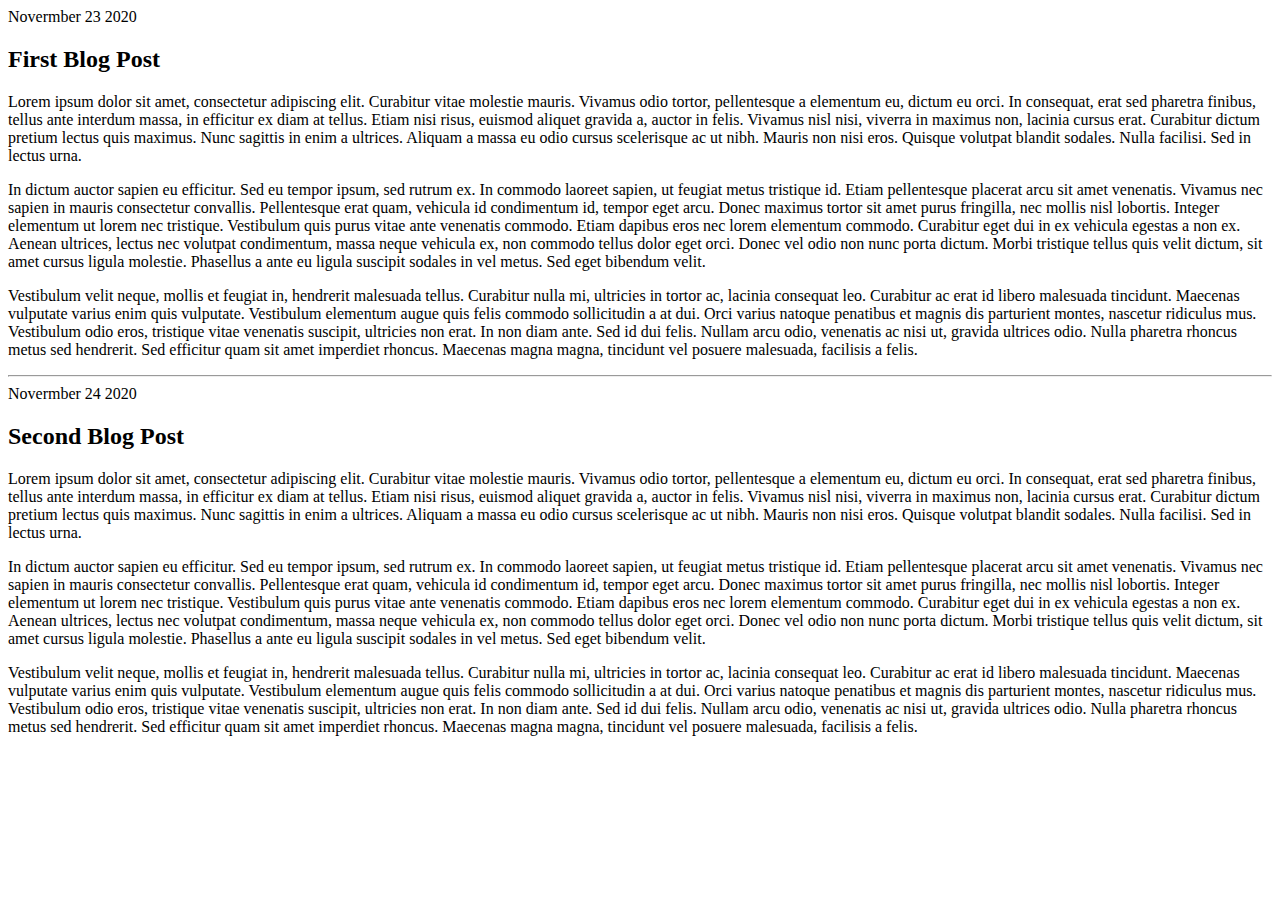
==== blog.html @ da4a7b7b "Create blog.html" ====
<!DOCTYPE html>
<html lang="en">

<head>
    <meta charset="UTF-8">
    <meta name="viewport" content="width=device-width, initial-scale=1.0">
    <title>Blog</title>
    <link rel="preconnect" href="https://fonts.gstatic.com">
    <link href="https://fonts.googleapis.com/css2?family=Source+Sans+Pro&display=swap" rel="stylesheet">
    <link rel="stylesheet" type="text/css" href="blog.css">
</head>

<body>
    <div class="date">Novermber 23 2020 </div>
    <div>
        <h2>First Blog Post</h2>
        <p>Lorem ipsum dolor sit amet, consectetur adipiscing elit. Curabitur vitae molestie mauris. Vivamus odio
            tortor, pellentesque a elementum eu, dictum eu orci. In consequat, erat sed pharetra finibus, tellus ante
            interdum massa, in efficitur ex diam at tellus. Etiam nisi risus, euismod aliquet gravida a, auctor in
            felis. Vivamus nisl nisi, viverra in maximus non, lacinia cursus erat. Curabitur dictum pretium lectus quis
            maximus. Nunc sagittis in enim a ultrices. Aliquam a massa eu odio cursus scelerisque ac ut nibh. Mauris non
            nisi eros. Quisque volutpat blandit sodales. Nulla facilisi. Sed in lectus urna.</p>
        <p>In dictum auctor sapien eu efficitur. Sed eu tempor ipsum, sed rutrum ex. In commodo laoreet sapien, ut
            feugiat metus tristique id. Etiam pellentesque placerat arcu sit amet venenatis. Vivamus nec sapien in
            mauris consectetur convallis. Pellentesque erat quam, vehicula id condimentum id, tempor eget arcu. Donec
            maximus tortor sit amet purus fringilla, nec mollis nisl lobortis. Integer elementum ut lorem nec tristique.
            Vestibulum quis purus vitae ante venenatis commodo. Etiam dapibus eros nec lorem elementum commodo.
            Curabitur eget dui in ex vehicula egestas a non ex. Aenean ultrices, lectus nec volutpat condimentum, massa
            neque vehicula ex, non commodo tellus dolor eget orci. Donec vel odio non nunc porta dictum. Morbi tristique
            tellus quis velit dictum, sit amet cursus ligula molestie. Phasellus a ante eu ligula suscipit sodales in
            vel metus. Sed eget bibendum velit.</p>
        <p>Vestibulum velit neque, mollis et feugiat in, hendrerit malesuada tellus. Curabitur nulla mi, ultricies in
            tortor ac, lacinia consequat leo. Curabitur ac erat id libero malesuada tincidunt. Maecenas vulputate varius
            enim quis vulputate. Vestibulum elementum augue quis felis commodo sollicitudin a at dui. Orci varius
            natoque penatibus et magnis dis parturient montes, nascetur ridiculus mus. Vestibulum odio eros, tristique
            vitae venenatis suscipit, ultricies non erat. In non diam ante. Sed id dui felis. Nullam arcu odio,
            venenatis ac nisi ut, gravida ultrices odio. Nulla pharetra rhoncus metus sed hendrerit. Sed efficitur quam
            sit amet imperdiet rhoncus. Maecenas magna magna, tincidunt vel posuere malesuada, facilisis a felis.</p>
    </div>
    <hr>
    <div>
        <div class="date">Novermber 24 2020 </div>
        <div>
            <h2>Second Blog Post</h2>
            <p>Lorem ipsum dolor sit amet, consectetur adipiscing elit. Curabitur vitae molestie mauris. Vivamus odio
                tortor, pellentesque a elementum eu, dictum eu orci. In consequat, erat sed pharetra finibus, tellus
                ante interdum massa, in efficitur ex diam at tellus. Etiam nisi risus, euismod aliquet gravida a, auctor
                in felis. Vivamus nisl nisi, viverra in maximus non, lacinia cursus erat. Curabitur dictum pretium
                lectus quis maximus. Nunc sagittis in enim a ultrices. Aliquam a massa eu odio cursus scelerisque ac ut
                nibh. Mauris non nisi eros. Quisque volutpat blandit sodales. Nulla facilisi. Sed in lectus urna.</p>
            <p>In dictum auctor sapien eu efficitur. Sed eu tempor ipsum, sed rutrum ex. In commodo laoreet sapien, ut
                feugiat metus tristique id. Etiam pellentesque placerat arcu sit amet venenatis. Vivamus nec sapien in
                mauris consectetur convallis. Pellentesque erat quam, vehicula id condimentum id, tempor eget arcu.
                Donec maximus tortor sit amet purus fringilla, nec mollis nisl lobortis. Integer elementum ut lorem nec
                tristique. Vestibulum quis purus vitae ante venenatis commodo. Etiam dapibus eros nec lorem elementum
                commodo. Curabitur eget dui in ex vehicula egestas a non ex. Aenean ultrices, lectus nec volutpat
                condimentum, massa neque vehicula ex, non commodo tellus dolor eget orci. Donec vel odio non nunc porta
                dictum. Morbi tristique tellus quis velit dictum, sit amet cursus ligula molestie. Phasellus a ante eu
                ligula suscipit sodales in vel metus. Sed eget bibendum velit.</p>
            <p>Vestibulum velit neque, mollis et feugiat in, hendrerit malesuada tellus. Curabitur nulla mi, ultricies
                in tortor ac, lacinia consequat leo. Curabitur ac erat id libero malesuada tincidunt. Maecenas vulputate
                varius enim quis vulputate. Vestibulum elementum augue quis felis commodo sollicitudin a at dui. Orci
                varius natoque penatibus et magnis dis parturient montes, nascetur ridiculus mus. Vestibulum odio eros,
                tristique vitae venenatis suscipit, ultricies non erat. In non diam ante. Sed id dui felis. Nullam arcu
                odio, venenatis ac nisi ut, gravida ultrices odio. Nulla pharetra rhoncus metus sed hendrerit. Sed
                efficitur quam sit amet imperdiet rhoncus. Maecenas magna magna, tincidunt vel posuere malesuada,
                facilisis a felis.</p>
        </div>
</body>

</html>
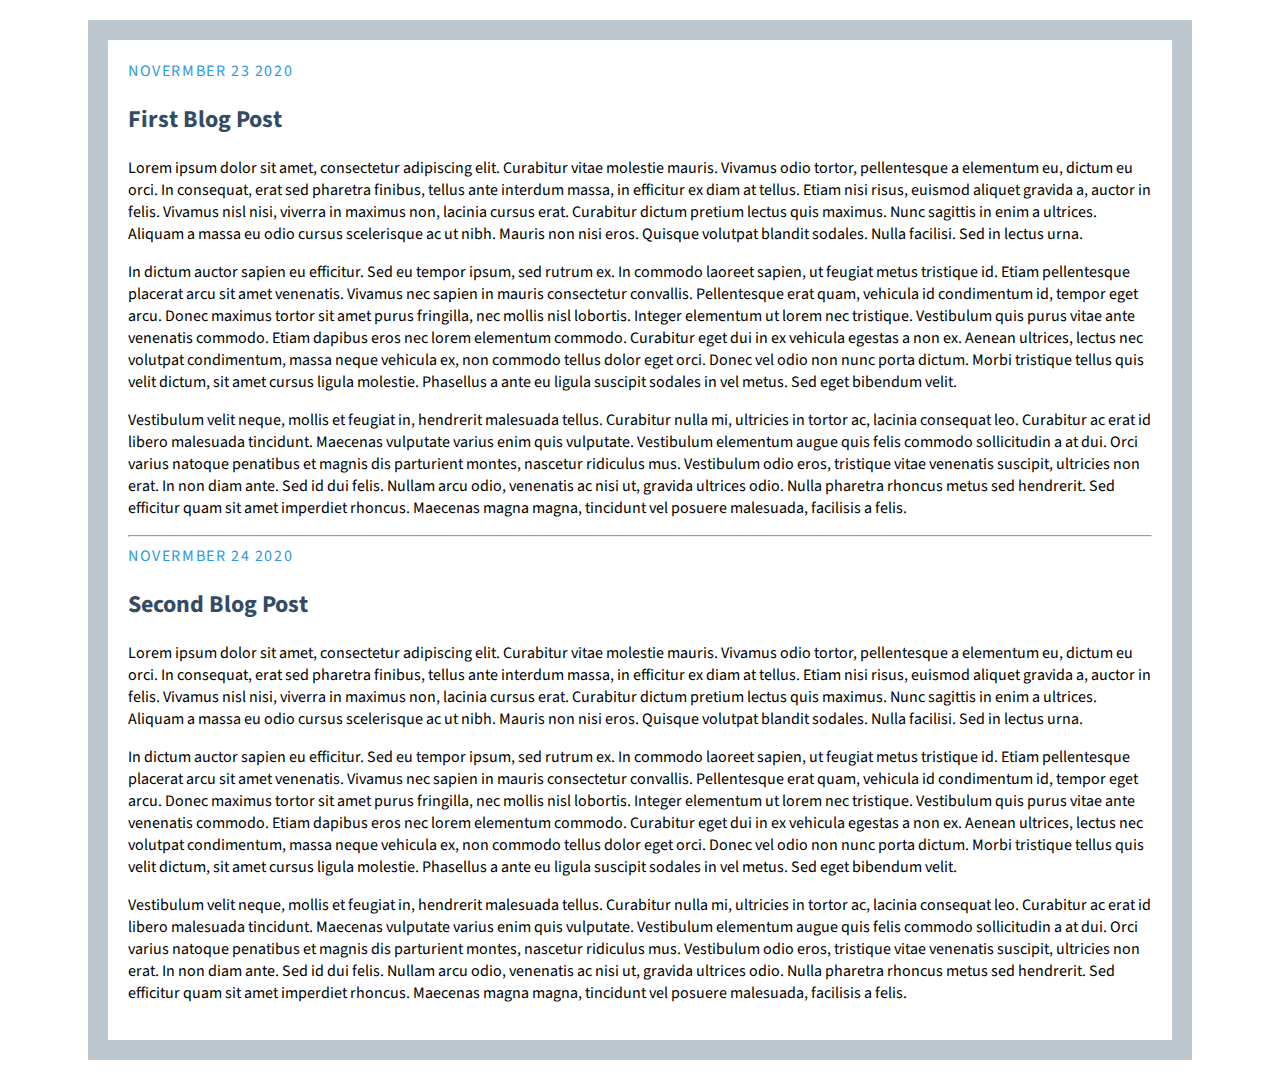
==== commit c3a24a84: "Update blog.html" ====
--- a/blog.html
+++ b/blog.html
@@ -14,7 +14,8 @@
     <div class="date">Novermber 23 2020 </div>
     <div>
         <h2>First Blog Post</h2>
-        <p>Lorem ipsum dolor sit amet, consectetur adipiscing elit. Curabitur vitae molestie mauris. Vivamus odio
+        <p class="first">Lorem ipsum dolor sit amet, consectetur adipiscing elit. Curabitur vitae molestie mauris.
+            Vivamus odio
             tortor, pellentesque a elementum eu, dictum eu orci. In consequat, erat sed pharetra finibus, tellus ante
             interdum massa, in efficitur ex diam at tellus. Etiam nisi risus, euismod aliquet gravida a, auctor in
             felis. Vivamus nisl nisi, viverra in maximus non, lacinia cursus erat. Curabitur dictum pretium lectus quis
--- a/blog.css
+++ b/blog.css
@@ -0,0 +1,16 @@
+body {
+    border: 20px #bdc7cf solid;
+    font-family: 'Source Sans Pro', sans-serif;
+    padding: 20px;
+    width: 80%;
+    margin: 20px auto; }
+
+    h2 {
+        color: #354b63;
+
+    }
+    .date {
+        color: #3098dd;
+text-transform: uppercase;
+letter-spacing: 0.1rem;
+    }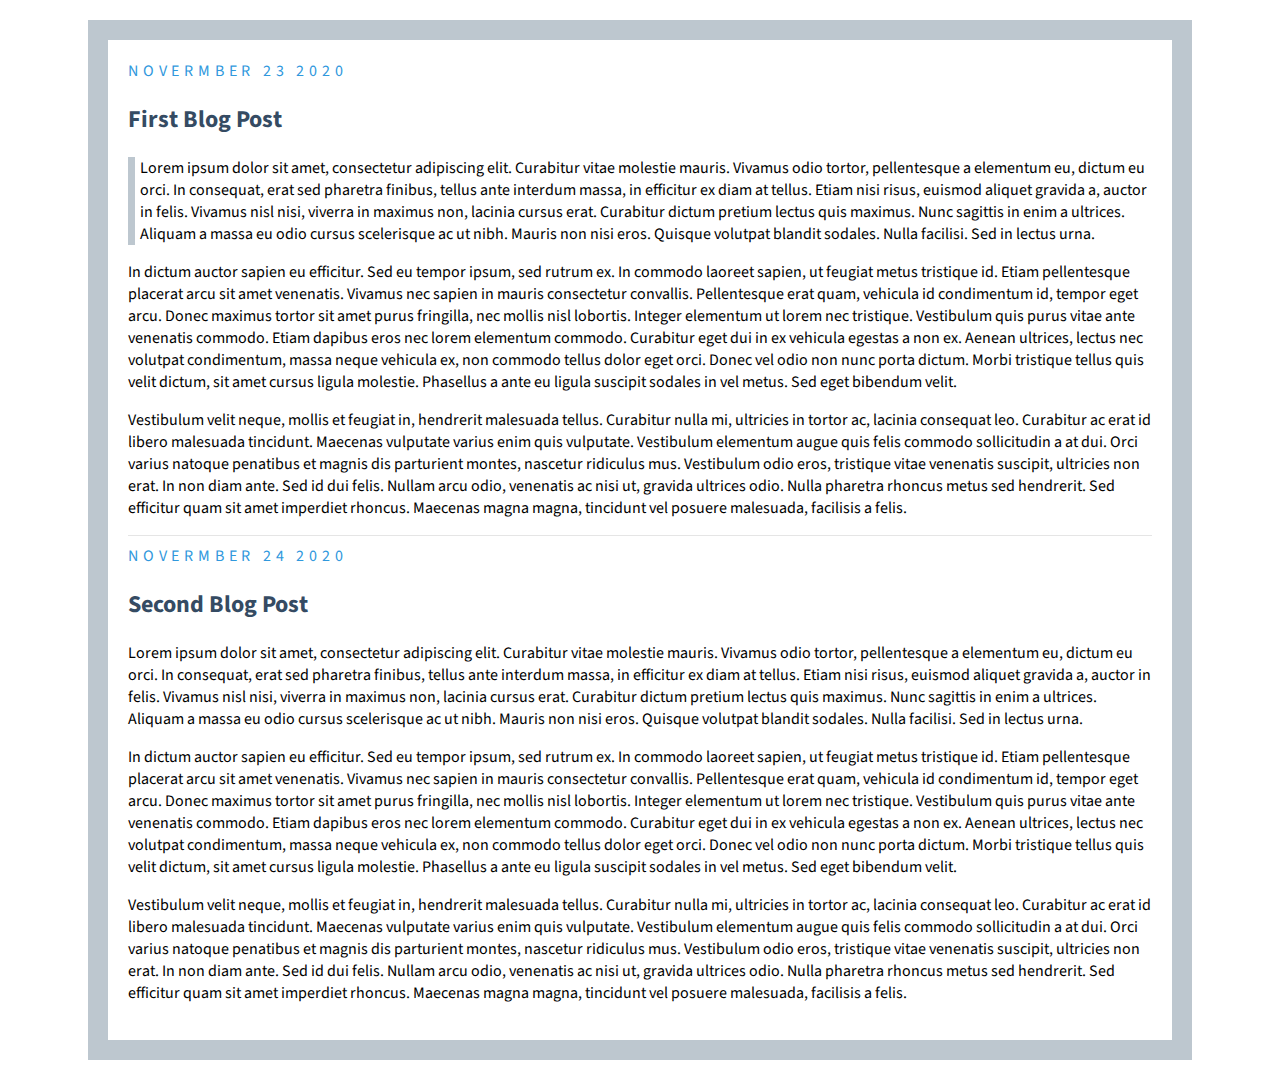
==== commit f69c1c48: "Update blog.html" ====
--- a/blog.html
+++ b/blog.html
@@ -39,34 +39,34 @@
             sit amet imperdiet rhoncus. Maecenas magna magna, tincidunt vel posuere malesuada, facilisis a felis.</p>
     </div>
     <hr>
+
+    <div class="date">Novermber 24 2020 </div>
     <div>
-        <div class="date">Novermber 24 2020 </div>
-        <div>
-            <h2>Second Blog Post</h2>
-            <p>Lorem ipsum dolor sit amet, consectetur adipiscing elit. Curabitur vitae molestie mauris. Vivamus odio
-                tortor, pellentesque a elementum eu, dictum eu orci. In consequat, erat sed pharetra finibus, tellus
-                ante interdum massa, in efficitur ex diam at tellus. Etiam nisi risus, euismod aliquet gravida a, auctor
-                in felis. Vivamus nisl nisi, viverra in maximus non, lacinia cursus erat. Curabitur dictum pretium
-                lectus quis maximus. Nunc sagittis in enim a ultrices. Aliquam a massa eu odio cursus scelerisque ac ut
-                nibh. Mauris non nisi eros. Quisque volutpat blandit sodales. Nulla facilisi. Sed in lectus urna.</p>
-            <p>In dictum auctor sapien eu efficitur. Sed eu tempor ipsum, sed rutrum ex. In commodo laoreet sapien, ut
-                feugiat metus tristique id. Etiam pellentesque placerat arcu sit amet venenatis. Vivamus nec sapien in
-                mauris consectetur convallis. Pellentesque erat quam, vehicula id condimentum id, tempor eget arcu.
-                Donec maximus tortor sit amet purus fringilla, nec mollis nisl lobortis. Integer elementum ut lorem nec
-                tristique. Vestibulum quis purus vitae ante venenatis commodo. Etiam dapibus eros nec lorem elementum
-                commodo. Curabitur eget dui in ex vehicula egestas a non ex. Aenean ultrices, lectus nec volutpat
-                condimentum, massa neque vehicula ex, non commodo tellus dolor eget orci. Donec vel odio non nunc porta
-                dictum. Morbi tristique tellus quis velit dictum, sit amet cursus ligula molestie. Phasellus a ante eu
-                ligula suscipit sodales in vel metus. Sed eget bibendum velit.</p>
-            <p>Vestibulum velit neque, mollis et feugiat in, hendrerit malesuada tellus. Curabitur nulla mi, ultricies
-                in tortor ac, lacinia consequat leo. Curabitur ac erat id libero malesuada tincidunt. Maecenas vulputate
-                varius enim quis vulputate. Vestibulum elementum augue quis felis commodo sollicitudin a at dui. Orci
-                varius natoque penatibus et magnis dis parturient montes, nascetur ridiculus mus. Vestibulum odio eros,
-                tristique vitae venenatis suscipit, ultricies non erat. In non diam ante. Sed id dui felis. Nullam arcu
-                odio, venenatis ac nisi ut, gravida ultrices odio. Nulla pharetra rhoncus metus sed hendrerit. Sed
-                efficitur quam sit amet imperdiet rhoncus. Maecenas magna magna, tincidunt vel posuere malesuada,
-                facilisis a felis.</p>
-        </div>
+        <h2>Second Blog Post</h2>
+        <p>Lorem ipsum dolor sit amet, consectetur adipiscing elit. Curabitur vitae molestie mauris. Vivamus odio
+            tortor, pellentesque a elementum eu, dictum eu orci. In consequat, erat sed pharetra finibus, tellus
+            ante interdum massa, in efficitur ex diam at tellus. Etiam nisi risus, euismod aliquet gravida a, auctor
+            in felis. Vivamus nisl nisi, viverra in maximus non, lacinia cursus erat. Curabitur dictum pretium
+            lectus quis maximus. Nunc sagittis in enim a ultrices. Aliquam a massa eu odio cursus scelerisque ac ut
+            nibh. Mauris non nisi eros. Quisque volutpat blandit sodales. Nulla facilisi. Sed in lectus urna.</p>
+        <p>In dictum auctor sapien eu efficitur. Sed eu tempor ipsum, sed rutrum ex. In commodo laoreet sapien, ut
+            feugiat metus tristique id. Etiam pellentesque placerat arcu sit amet venenatis. Vivamus nec sapien in
+            mauris consectetur convallis. Pellentesque erat quam, vehicula id condimentum id, tempor eget arcu.
+            Donec maximus tortor sit amet purus fringilla, nec mollis nisl lobortis. Integer elementum ut lorem nec
+            tristique. Vestibulum quis purus vitae ante venenatis commodo. Etiam dapibus eros nec lorem elementum
+            commodo. Curabitur eget dui in ex vehicula egestas a non ex. Aenean ultrices, lectus nec volutpat
+            condimentum, massa neque vehicula ex, non commodo tellus dolor eget orci. Donec vel odio non nunc porta
+            dictum. Morbi tristique tellus quis velit dictum, sit amet cursus ligula molestie. Phasellus a ante eu
+            ligula suscipit sodales in vel metus. Sed eget bibendum velit.</p>
+        <p>Vestibulum velit neque, mollis et feugiat in, hendrerit malesuada tellus. Curabitur nulla mi, ultricies
+            in tortor ac, lacinia consequat leo. Curabitur ac erat id libero malesuada tincidunt. Maecenas vulputate
+            varius enim quis vulputate. Vestibulum elementum augue quis felis commodo sollicitudin a at dui. Orci
+            varius natoque penatibus et magnis dis parturient montes, nascetur ridiculus mus. Vestibulum odio eros,
+            tristique vitae venenatis suscipit, ultricies non erat. In non diam ante. Sed id dui felis. Nullam arcu
+            odio, venenatis ac nisi ut, gravida ultrices odio. Nulla pharetra rhoncus metus sed hendrerit. Sed
+            efficitur quam sit amet imperdiet rhoncus. Maecenas magna magna, tincidunt vel posuere malesuada,
+            facilisis a felis.</p>
+    </div>
 </body>
 
 </html>--- a/blog.css
+++ b/blog.css
@@ -12,5 +12,17 @@
     .date {
         color: #3098dd;
 text-transform: uppercase;
-letter-spacing: 0.1rem;
-    }+letter-spacing: 0.3rem;
+    }
+    .first {
+        border-left: #bdc7cf 7px solid;
+        padding-left: 5px;
+    }
+    hr {
+        border: 0;
+        height: 0;
+        border-top: 1px solid rgba(0, 0, 0, 0.1);
+        border-bottom: 1px solid rgba(255, 255, 255, 0.3);
+    }
+    /* hr code sourced from https://css-tricks.com/examples/hrs/ style no.6 */
+    